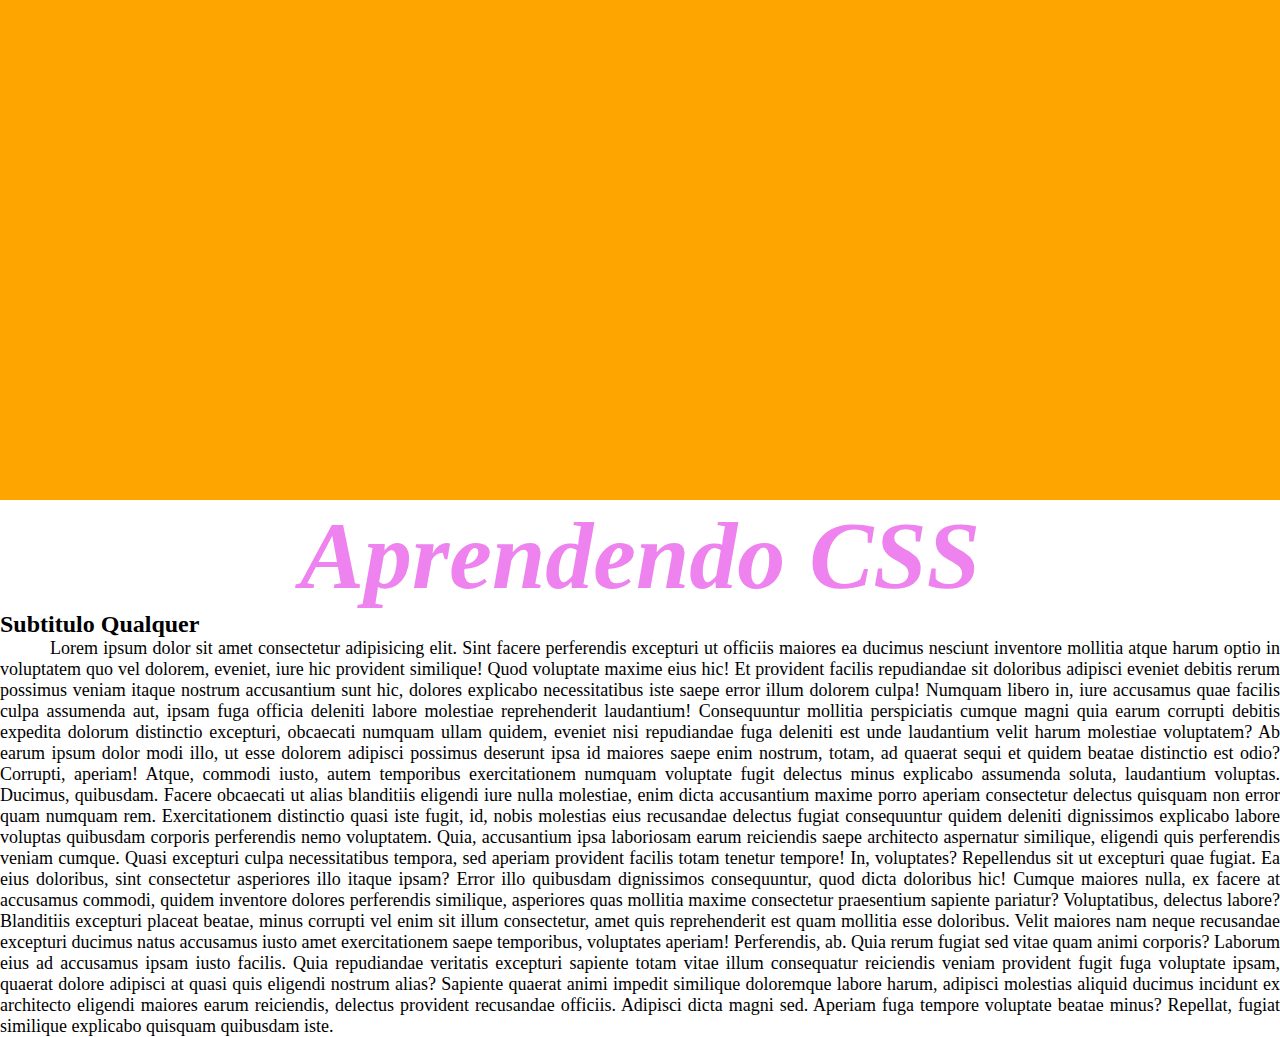
==== index.html @ 450328ef "segunda aula" ====
<!DOCTYPE html>
<html lang="pt-br">
<head>
    <meta charset="UTF-8">
    <meta http-equiv="X-UA-Compatible" content="IE=edge">
    <meta name="viewport" content="width=device-width, initial-scale=1.0">
    <title>Aula de CSS</title>
    <link rel="stylesheet" href="style.css">
</head>
<body>
    <div class="bg-img"></div>
    <h1>Aprendendo CSS</h1>
    <h2>Subtitulo Qualquer</h2>

    <p>Lorem ipsum dolor sit amet consectetur adipisicing elit. Sint facere perferendis excepturi ut officiis maiores ea ducimus nesciunt inventore mollitia atque harum optio in voluptatem quo vel dolorem, eveniet, iure hic provident similique! Quod voluptate maxime eius hic! Et provident facilis repudiandae sit doloribus adipisci eveniet debitis rerum possimus veniam itaque nostrum accusantium sunt hic, dolores explicabo necessitatibus iste saepe error illum dolorem culpa! Numquam libero in, iure accusamus quae facilis culpa assumenda aut, ipsam fuga officia deleniti labore molestiae reprehenderit laudantium! Consequuntur mollitia perspiciatis cumque magni quia earum corrupti debitis expedita dolorum distinctio excepturi, obcaecati numquam ullam quidem, eveniet nisi repudiandae fuga deleniti est unde laudantium velit harum molestiae voluptatem? Ab earum ipsum dolor modi illo, ut esse dolorem adipisci possimus deserunt ipsa id maiores saepe enim nostrum, totam, ad quaerat sequi et quidem beatae distinctio est odio? Corrupti, aperiam! Atque, commodi iusto, autem temporibus exercitationem numquam voluptate fugit delectus minus explicabo assumenda soluta, laudantium voluptas. Ducimus, quibusdam. Facere obcaecati ut alias blanditiis eligendi iure nulla molestiae, enim dicta accusantium maxime porro aperiam consectetur delectus quisquam non error quam numquam rem. Exercitationem distinctio quasi iste fugit, id, nobis molestias eius recusandae delectus fugiat consequuntur quidem deleniti dignissimos explicabo labore voluptas quibusdam corporis perferendis nemo voluptatem. Quia, accusantium ipsa laboriosam earum reiciendis saepe architecto aspernatur similique, eligendi quis perferendis veniam cumque. Quasi excepturi culpa necessitatibus tempora, sed aperiam provident facilis totam tenetur tempore! In, voluptates? Repellendus sit ut excepturi quae fugiat. Ea eius doloribus, sint consectetur asperiores illo itaque ipsam? Error illo quibusdam dignissimos consequuntur, quod dicta doloribus hic! Cumque maiores nulla, ex facere at accusamus commodi, quidem inventore dolores perferendis similique, asperiores quas mollitia maxime consectetur praesentium sapiente pariatur? Voluptatibus, delectus labore? Blanditiis excepturi placeat beatae, minus corrupti vel enim sit illum consectetur, amet quis reprehenderit est quam mollitia esse doloribus. Velit maiores nam neque recusandae excepturi ducimus natus accusamus iusto amet exercitationem saepe temporibus, voluptates aperiam! Perferendis, ab. Quia rerum fugiat sed vitae quam animi corporis? Laborum eius ad accusamus ipsam iusto facilis. Quia repudiandae veritatis excepturi sapiente totam vitae illum consequatur reiciendis veniam provident fugit fuga voluptate ipsam, quaerat dolore adipisci at quasi quis eligendi nostrum alias? Sapiente quaerat animi impedit similique doloremque labore harum, adipisci molestias aliquid ducimus incidunt ex architecto eligendi maiores earum reiciendis, delectus provident recusandae officiis. Adipisci dicta magni sed. Aperiam fuga tempore voluptate beatae minus? Repellat, fugiat similique explicabo quisquam quibusdam iste.</p>
</body>
</html>
---- style.css ----
* {
    margin: 0;
    padding: 0;
}

h1 {
    color: violet;
    font-size: 96px;
    font-weight: 900;
    font-style: oblique;
    text-transform: capitalize;
    text-align: center;
}

h2 {

}

p {
    font-size: 18px;
    text-align: justify;
    text-indent: 50px;
}

.bg-img{
    height: 500px;
    width: 100%;
    background-color: orange;
    background-image: url(https://images.unsplash.com/photo-1684707973359-8f9c35e99afd?ixlib=rb-4.0.3&ixid=M3wxMjA3fDB8MHxwaG90by1wYWdlfHx8fGVufDB8fHx8fA%3D%3D&auto=format&fit=crop&w=687&q=80);
    background-size: contain;
    background-repeat: no-repeat;
    background-position: center;
    background-attachment: fixed;
}
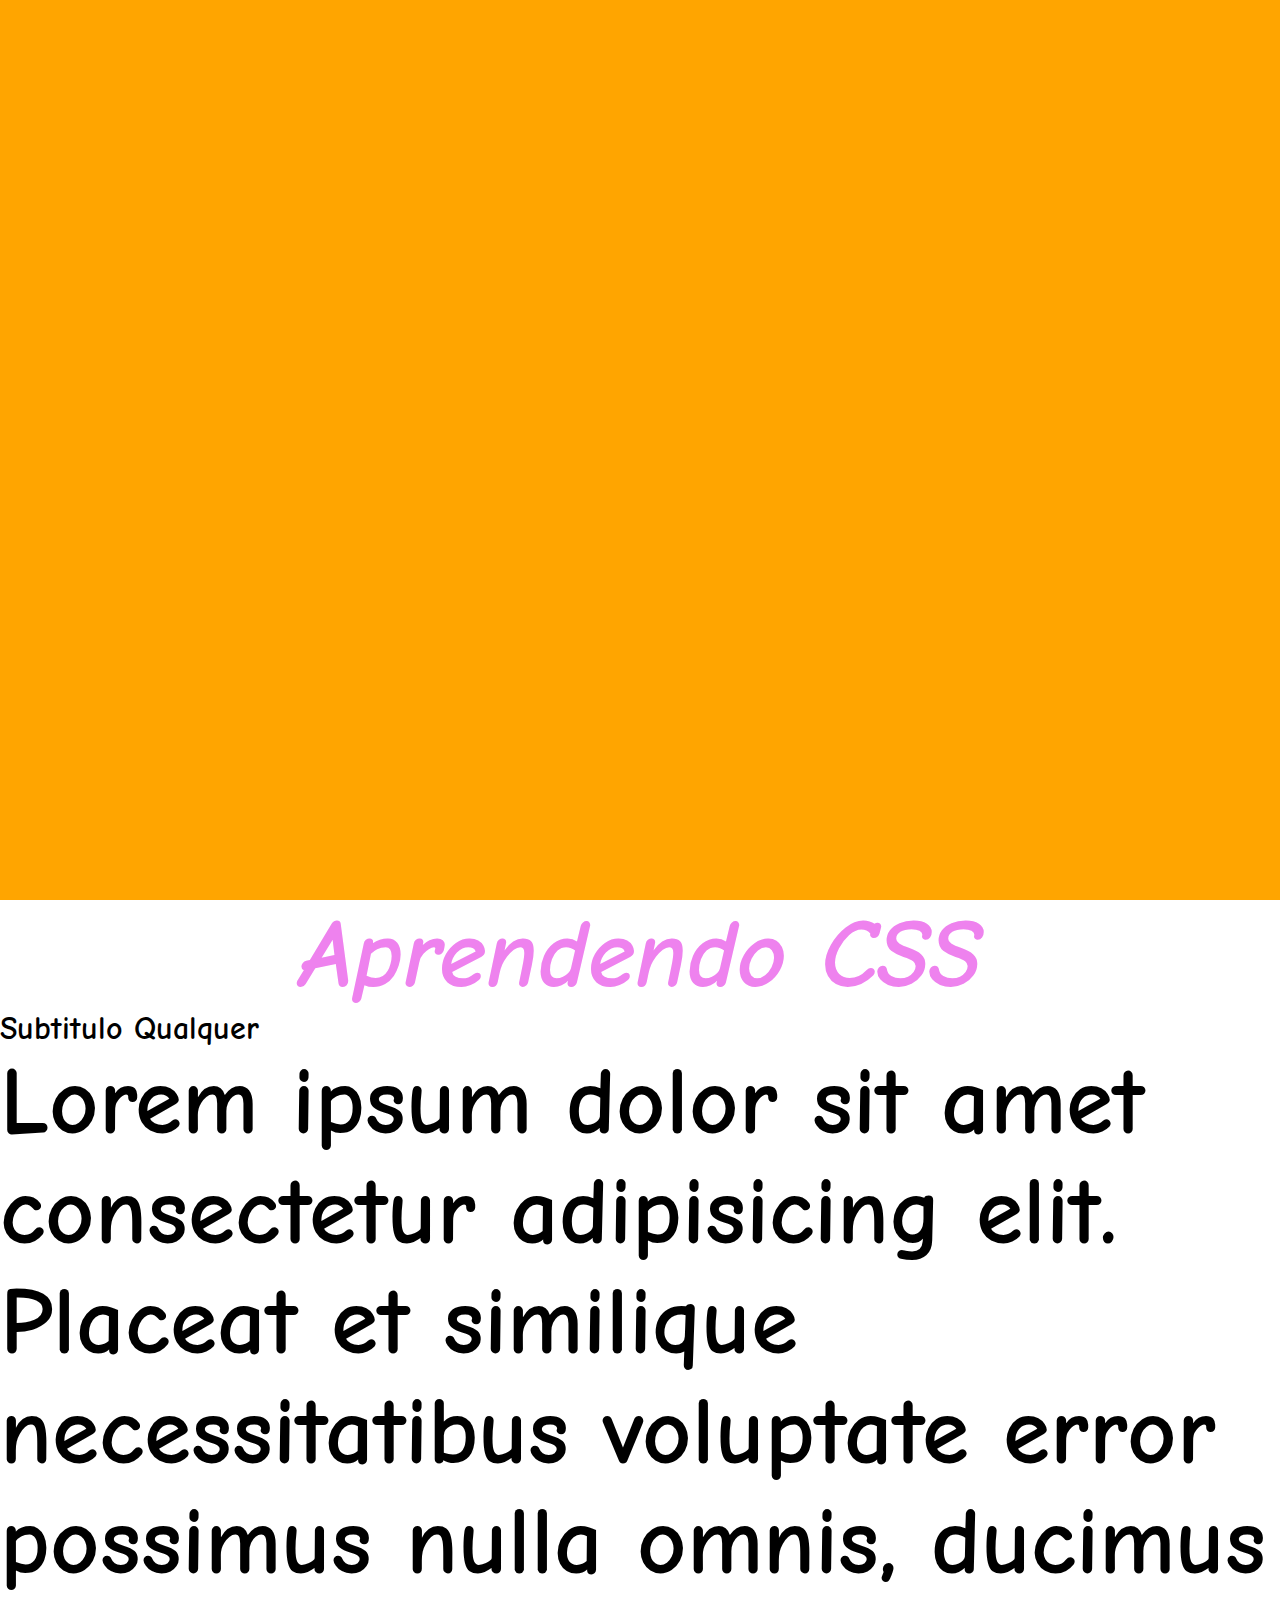
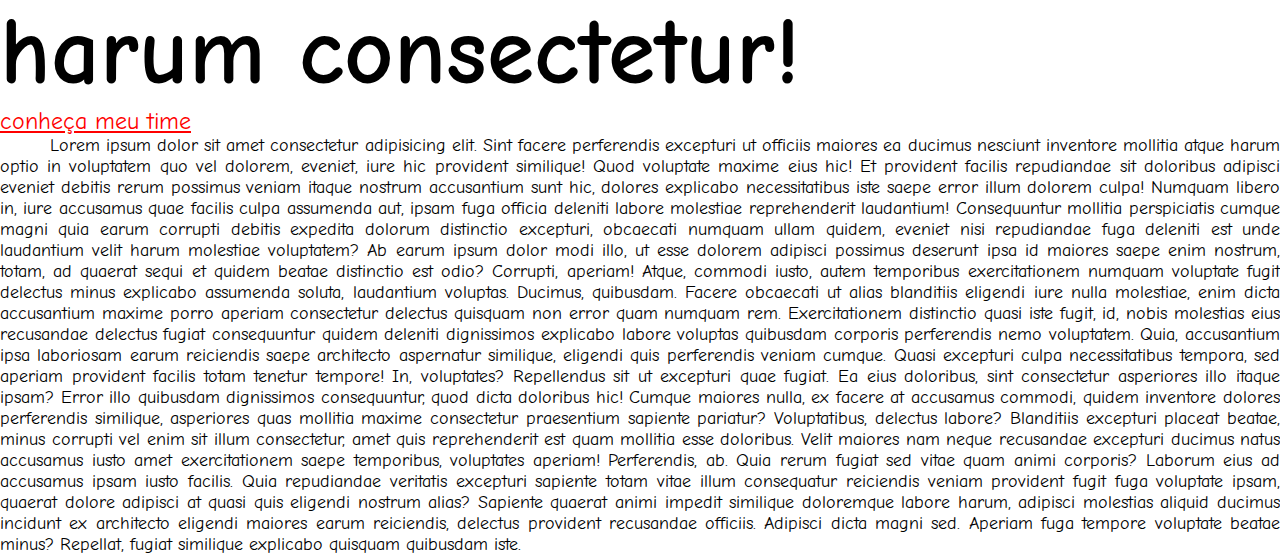
==== commit 2f297232: "terminado aula 3" ====
--- a/index.html
+++ b/index.html
@@ -6,12 +6,24 @@
     <meta name="viewport" content="width=device-width, initial-scale=1.0">
     <title>Aula de CSS</title>
     <link rel="stylesheet" href="style.css">
+
+    <link rel="preconnect" href="https://fonts.googleapis.com">
+    <link rel="preconnect" href="https://fonts.gstatic.com" crossorigin>
+    <link href="https://fonts.googleapis.com/css2?family=Comic+Neue:wght@400;700&display=swap" rel="stylesheet">
 </head>
 <body>
     <div class="bg-img"></div>
     <h1>Aprendendo CSS</h1>
     <h2>Subtitulo Qualquer</h2>
 
+    <div class="novo-em">
+        <h2>Lorem ipsum dolor sit amet consectetur adipisicing elit. Placeat et similique necessitatibus voluptate error possimus nulla omnis, ducimus harum consectetur!</h2>
+    </div>
+
+    <div>
+        <a href="time.html">conheça meu time</a>
+    </div>
+
     <p>Lorem ipsum dolor sit amet consectetur adipisicing elit. Sint facere perferendis excepturi ut officiis maiores ea ducimus nesciunt inventore mollitia atque harum optio in voluptatem quo vel dolorem, eveniet, iure hic provident similique! Quod voluptate maxime eius hic! Et provident facilis repudiandae sit doloribus adipisci eveniet debitis rerum possimus veniam itaque nostrum accusantium sunt hic, dolores explicabo necessitatibus iste saepe error illum dolorem culpa! Numquam libero in, iure accusamus quae facilis culpa assumenda aut, ipsam fuga officia deleniti labore molestiae reprehenderit laudantium! Consequuntur mollitia perspiciatis cumque magni quia earum corrupti debitis expedita dolorum distinctio excepturi, obcaecati numquam ullam quidem, eveniet nisi repudiandae fuga deleniti est unde laudantium velit harum molestiae voluptatem? Ab earum ipsum dolor modi illo, ut esse dolorem adipisci possimus deserunt ipsa id maiores saepe enim nostrum, totam, ad quaerat sequi et quidem beatae distinctio est odio? Corrupti, aperiam! Atque, commodi iusto, autem temporibus exercitationem numquam voluptate fugit delectus minus explicabo assumenda soluta, laudantium voluptas. Ducimus, quibusdam. Facere obcaecati ut alias blanditiis eligendi iure nulla molestiae, enim dicta accusantium maxime porro aperiam consectetur delectus quisquam non error quam numquam rem. Exercitationem distinctio quasi iste fugit, id, nobis molestias eius recusandae delectus fugiat consequuntur quidem deleniti dignissimos explicabo labore voluptas quibusdam corporis perferendis nemo voluptatem. Quia, accusantium ipsa laboriosam earum reiciendis saepe architecto aspernatur similique, eligendi quis perferendis veniam cumque. Quasi excepturi culpa necessitatibus tempora, sed aperiam provident facilis totam tenetur tempore! In, voluptates? Repellendus sit ut excepturi quae fugiat. Ea eius doloribus, sint consectetur asperiores illo itaque ipsam? Error illo quibusdam dignissimos consequuntur, quod dicta doloribus hic! Cumque maiores nulla, ex facere at accusamus commodi, quidem inventore dolores perferendis similique, asperiores quas mollitia maxime consectetur praesentium sapiente pariatur? Voluptatibus, delectus labore? Blanditiis excepturi placeat beatae, minus corrupti vel enim sit illum consectetur, amet quis reprehenderit est quam mollitia esse doloribus. Velit maiores nam neque recusandae excepturi ducimus natus accusamus iusto amet exercitationem saepe temporibus, voluptates aperiam! Perferendis, ab. Quia rerum fugiat sed vitae quam animi corporis? Laborum eius ad accusamus ipsam iusto facilis. Quia repudiandae veritatis excepturi sapiente totam vitae illum consequatur reiciendis veniam provident fugit fuga voluptate ipsam, quaerat dolore adipisci at quasi quis eligendi nostrum alias? Sapiente quaerat animi impedit similique doloremque labore harum, adipisci molestias aliquid ducimus incidunt ex architecto eligendi maiores earum reiciendis, delectus provident recusandae officiis. Adipisci dicta magni sed. Aperiam fuga tempore voluptate beatae minus? Repellat, fugiat similique explicabo quisquam quibusdam iste.</p>
 </body>
 </html>--- a/style.css
+++ b/style.css
@@ -1,11 +1,16 @@
 * {
     margin: 0;
     padding: 0;
+    font-family: 'Comic Neue', cursive;
+}
+
+:root {
+    font-size: 62.5%;
 }
 
 h1 {
     color: violet;
-    font-size: 96px;
+    font-size: 9.6rem;
     font-weight: 900;
     font-style: oblique;
     text-transform: capitalize;
@@ -13,18 +18,40 @@
 }
 
 h2 {
+    font-size: 3.2rem;
+}
 
+.novo-em {
+    font-size: 300%;
+}
+
+a:visited {
+    font-size: 2.4rem;
+    color: green;
+}
+
+a {
+    font-size: 2.4rem;
+    color: red;
+}
+
+a:hover {
+    color: blue;
+}
+
+.novo-em h2{
+    font-size: 3.2em;
 }
 
 p {
-    font-size: 18px;
+    font-size: 1.8rem;
     text-align: justify;
     text-indent: 50px;
 }
 
 .bg-img{
-    height: 500px;
-    width: 100%;
+    height: 100vh;
+    width: 100vw;
     background-color: orange;
     background-image: url(https://images.unsplash.com/photo-1684707973359-8f9c35e99afd?ixlib=rb-4.0.3&ixid=M3wxMjA3fDB8MHxwaG90by1wYWdlfHx8fGVufDB8fHx8fA%3D%3D&auto=format&fit=crop&w=687&q=80);
     background-size: contain;
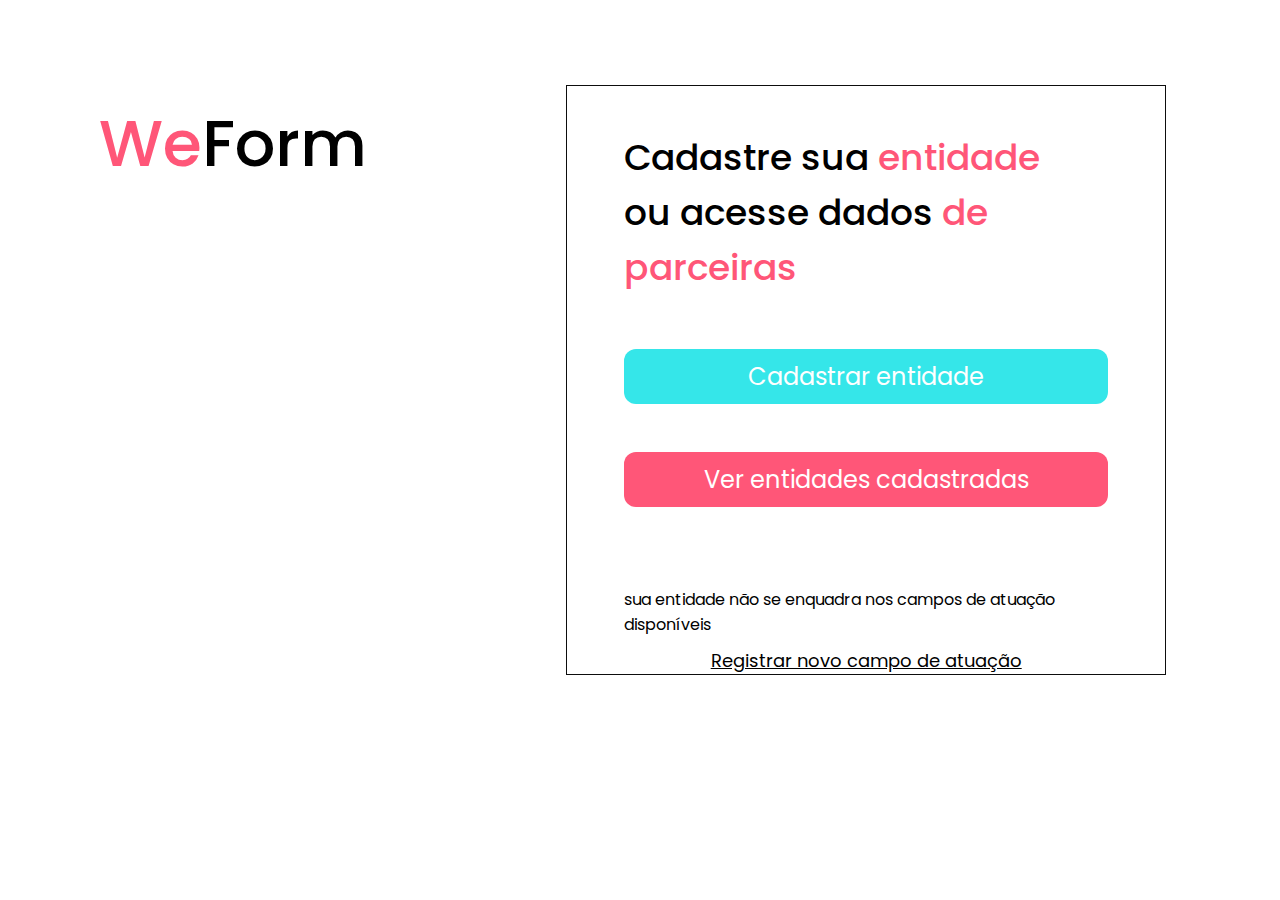
==== commit 43645297: "desafio 1" ====
--- a/index.html
+++ b/index.html
@@ -1,29 +1,45 @@
 <!DOCTYPE html>
 <html lang="pt-br">
-<head>
-    <meta charset="UTF-8">
-    <meta http-equiv="X-UA-Compatible" content="IE=edge">
-    <meta name="viewport" content="width=device-width, initial-scale=1.0">
-    <title>Aula de CSS</title>
-    <link rel="stylesheet" href="style.css">
+    <head>
+        <meta charset="UTF-8" />
+        <meta http-equiv="X-UA-Compatible" content="IE=edge" />
+        <meta name="viewport" content="width=device-width, initial-scale=1.0" />
+        <title>Document</title>
 
-    <link rel="preconnect" href="https://fonts.googleapis.com">
-    <link rel="preconnect" href="https://fonts.gstatic.com" crossorigin>
-    <link href="https://fonts.googleapis.com/css2?family=Comic+Neue:wght@400;700&display=swap" rel="stylesheet">
-</head>
-<body>
-    <div class="bg-img"></div>
-    <h1>Aprendendo CSS</h1>
-    <h2>Subtitulo Qualquer</h2>
+        <link rel="stylesheet" href="style.css">
 
-    <div class="novo-em">
-        <h2>Lorem ipsum dolor sit amet consectetur adipisicing elit. Placeat et similique necessitatibus voluptate error possimus nulla omnis, ducimus harum consectetur!</h2>
-    </div>
+        <link rel="preconnect" href="https://fonts.googleapis.com" />
+        <link rel="preconnect" href="https://fonts.gstatic.com" crossorigin />
+        <link
+            href="https://fonts.googleapis.com/css2?family=Poppins:wght@400;500;600&display=swap"
+            rel="stylesheet" />
+    </head>
+    <body>
+        <div class="content">
+            <aside>
+                <img
+                    src="https://images.pexels.com/photos/15222727/pexels-photo-15222727/free-photo-of-animal-bicho-fofo-bonitinho.jpeg?auto=compress&cs=tinysrgb&w=1600"
+                    width="370px"
+                    alt="" />
+                <h1><span>We</span>Form</h1>
+            </aside>
 
-    <div>
-        <a href="time.html">conheça meu time</a>
-    </div>
+            <main>
+                <h2>
+                    Cadastre sua <span>entidade</span> ou acesse dados <span>de parceiras</span>
+                </h2>
 
-    <p>Lorem ipsum dolor sit amet consectetur adipisicing elit. Sint facere perferendis excepturi ut officiis maiores ea ducimus nesciunt inventore mollitia atque harum optio in voluptatem quo vel dolorem, eveniet, iure hic provident similique! Quod voluptate maxime eius hic! Et provident facilis repudiandae sit doloribus adipisci eveniet debitis rerum possimus veniam itaque nostrum accusantium sunt hic, dolores explicabo necessitatibus iste saepe error illum dolorem culpa! Numquam libero in, iure accusamus quae facilis culpa assumenda aut, ipsam fuga officia deleniti labore molestiae reprehenderit laudantium! Consequuntur mollitia perspiciatis cumque magni quia earum corrupti debitis expedita dolorum distinctio excepturi, obcaecati numquam ullam quidem, eveniet nisi repudiandae fuga deleniti est unde laudantium velit harum molestiae voluptatem? Ab earum ipsum dolor modi illo, ut esse dolorem adipisci possimus deserunt ipsa id maiores saepe enim nostrum, totam, ad quaerat sequi et quidem beatae distinctio est odio? Corrupti, aperiam! Atque, commodi iusto, autem temporibus exercitationem numquam voluptate fugit delectus minus explicabo assumenda soluta, laudantium voluptas. Ducimus, quibusdam. Facere obcaecati ut alias blanditiis eligendi iure nulla molestiae, enim dicta accusantium maxime porro aperiam consectetur delectus quisquam non error quam numquam rem. Exercitationem distinctio quasi iste fugit, id, nobis molestias eius recusandae delectus fugiat consequuntur quidem deleniti dignissimos explicabo labore voluptas quibusdam corporis perferendis nemo voluptatem. Quia, accusantium ipsa laboriosam earum reiciendis saepe architecto aspernatur similique, eligendi quis perferendis veniam cumque. Quasi excepturi culpa necessitatibus tempora, sed aperiam provident facilis totam tenetur tempore! In, voluptates? Repellendus sit ut excepturi quae fugiat. Ea eius doloribus, sint consectetur asperiores illo itaque ipsam? Error illo quibusdam dignissimos consequuntur, quod dicta doloribus hic! Cumque maiores nulla, ex facere at accusamus commodi, quidem inventore dolores perferendis similique, asperiores quas mollitia maxime consectetur praesentium sapiente pariatur? Voluptatibus, delectus labore? Blanditiis excepturi placeat beatae, minus corrupti vel enim sit illum consectetur, amet quis reprehenderit est quam mollitia esse doloribus. Velit maiores nam neque recusandae excepturi ducimus natus accusamus iusto amet exercitationem saepe temporibus, voluptates aperiam! Perferendis, ab. Quia rerum fugiat sed vitae quam animi corporis? Laborum eius ad accusamus ipsam iusto facilis. Quia repudiandae veritatis excepturi sapiente totam vitae illum consequatur reiciendis veniam provident fugit fuga voluptate ipsam, quaerat dolore adipisci at quasi quis eligendi nostrum alias? Sapiente quaerat animi impedit similique doloremque labore harum, adipisci molestias aliquid ducimus incidunt ex architecto eligendi maiores earum reiciendis, delectus provident recusandae officiis. Adipisci dicta magni sed. Aperiam fuga tempore voluptate beatae minus? Repellat, fugiat similique explicabo quisquam quibusdam iste.</p>
-</body>
-</html>+                <div class="actions">
+                    <a href="">Cadastrar entidade</a>
+                    <a href="">Ver entidades cadastradas</a>
+                </div>
+
+
+                <footer>
+                    <p>sua entidade não se enquadra nos campos de atuação disponíveis</p>
+                    <a href="">Registrar novo campo de atuação</a>
+                </footer>
+            </main>
+        </div>
+    </body>
+</html>
--- a/style.css
+++ b/style.css
@@ -1,62 +1,93 @@
 * {
     margin: 0;
     padding: 0;
-    font-family: 'Comic Neue', cursive;
+    box-sizing: border-box;
 }
 
 :root {
     font-size: 62.5%;
 }
 
-h1 {
-    color: violet;
-    font-size: 9.6rem;
-    font-weight: 900;
-    font-style: oblique;
-    text-transform: capitalize;
-    text-align: center;
+body {
+    font-family: 'Poppins', sans-serif;
+    font-size: 1.4rem;
 }
 
-h2 {
-    font-size: 3.2rem;
+.content {
+    display: grid;
+    grid-template-areas: 
+        ". . . . ."
+        ". hero . form ."
+        ". hero . form ."  
+        ". . . . ."
+    ;
+    gap: 8.5rem;
 }
 
-.novo-em {
-    font-size: 300%;
+main {
+    grid-area: form;
 }
 
-a:visited {
-    font-size: 2.4rem;
-    color: green;
+aside {
+    grid-area: hero;
 }
 
-a {
-    font-size: 2.4rem;
-    color: red;
+aside h1 {
+    font-size: 64px;
+    font-weight: 500;
+    line-height: 75px;
 }
 
-a:hover {
-    color: blue;
+aside h1 span, main h2 span {
+    color: #FF5678;
 }
 
-.novo-em h2{
-    font-size: 3.2em;
+main {
+    width: 60rem;
+    height: 59rem;
+    border: 0.1rem solid rgb(0, 0, 0, 0.95);
+    padding: 4.4rem 5.7rem;
 }
 
-p {
-    font-size: 1.8rem;
-    text-align: justify;
-    text-indent: 50px;
+main h2 {
+    max-width: 43rem;
+    font-size: 3.6rem;
+    font-weight: 500;
 }
 
-.bg-img{
-    height: 100vh;
-    width: 100vw;
-    background-color: orange;
-    background-image: url(https://images.unsplash.com/photo-1684707973359-8f9c35e99afd?ixlib=rb-4.0.3&ixid=M3wxMjA3fDB8MHxwaG90by1wYWdlfHx8fGVufDB8fHx8fA%3D%3D&auto=format&fit=crop&w=687&q=80);
-    background-size: contain;
-    background-repeat: no-repeat;
-    background-position: center;
-    background-attachment: fixed;
+main .actions {
+    display: flex;
+    flex-flow: column wrap;
 }
 
+main .actions a {
+    border-radius: 1.2rem;
+    text-decoration: none;
+    font-size: 2.4rem;
+    height: 5.5rem;
+    background-color: #35e6e9;
+    color: #FFF;
+
+    display: flex;
+    justify-content: center;
+    align-items: center;
+    margin-top: 5.4rem;
+}
+
+main .actions a + a {
+    background-color: #FF5678;
+    margin-top: 4.8rem;
+}
+
+main footer p {
+    font-size: 1.6rem;
+    margin-top: 8rem;
+}
+
+main footer a {
+    margin-top: 1rem;
+    font-size: 1.8rem;
+    display: block;
+    text-align: center;
+    color: #000;
+}
